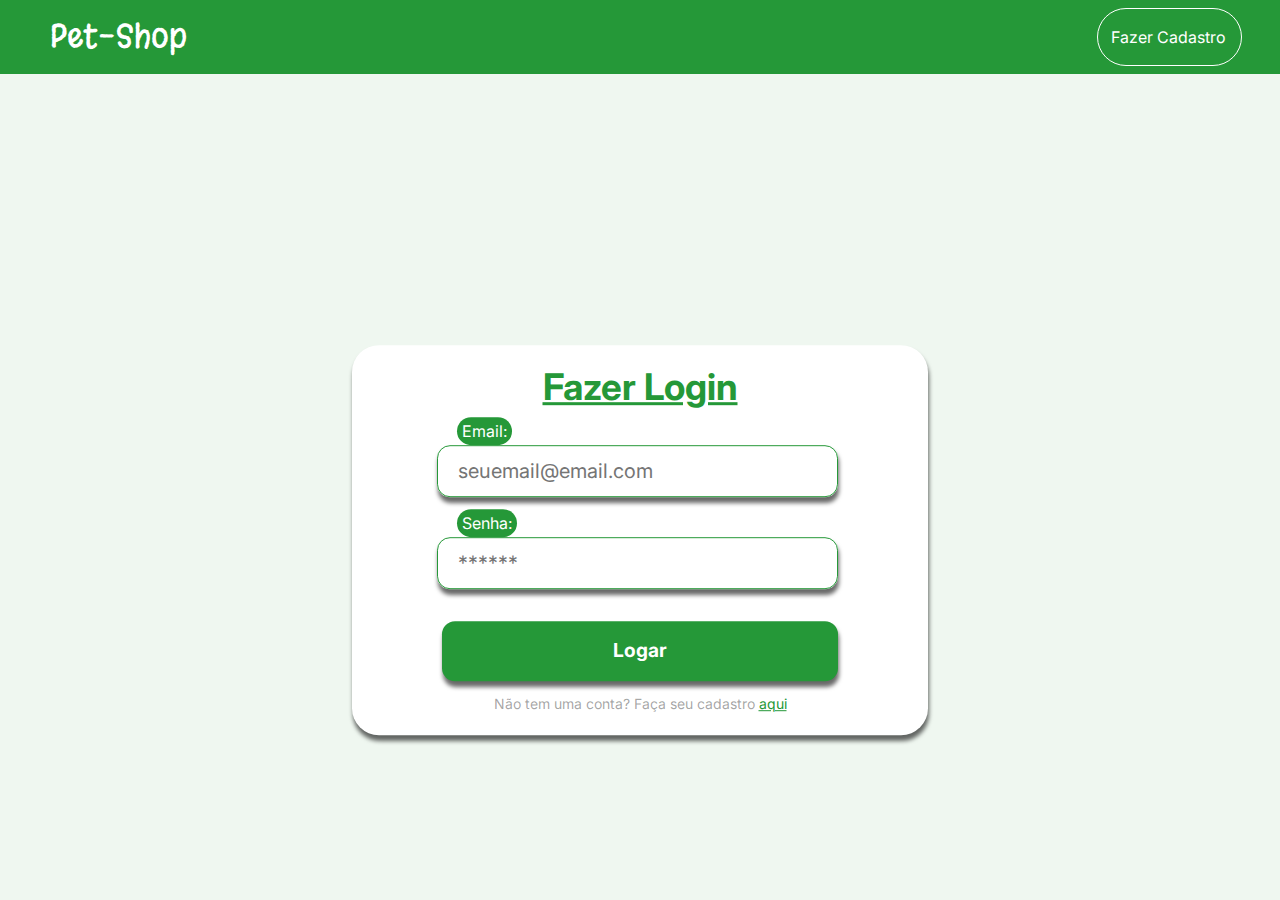
==== formLogin.html @ 1b66dc79 "Adicionando headers a cada pagina e upando pagina de login e registro" ====
<!DOCTYPE html>
<html lang="en">
  <head>
    <meta charset="UTF-8" />
    <meta name="viewport" content="width=device-width, initial-scale=1.0" />
    <title>Pet Shop | Login</title>

    <!-- Bootstrap e CSS -->
    <link
      href="https://cdn.jsdelivr.net/npm/bootstrap@5.3.3/dist/css/bootstrap.min.css"
      rel="stylesheet"
      integrity="sha384-QWTKZyjpPEjISv5WaRU9OFeRpok6YctnYmDr5pNlyT2bRjXh0JMhjY6hW+ALEwIH"
      crossorigin="anonymous"
    />
    <link rel="stylesheet" href="css/formRegisterLogin.css" />
    <link rel="stylesheet" href="css/global.css" />

    <!-- fontes: -->
    <link rel="preconnect" href="https://fonts.googleapis.com" />
    <link rel="preconnect" href="https://fonts.gstatic.com" crossorigin />
    <link
      href="https://fonts.googleapis.com/css2?family=Margarine&display=swap"
      rel="stylesheet"
    />

    <link rel="preconnect" href="https://fonts.googleapis.com" />
    <link rel="preconnect" href="https://fonts.gstatic.com" crossorigin />
    <link
      href="https://fonts.googleapis.com/css2?family=Inter:wght@100..900&display=swap"
      rel="stylesheet"
    />
  </head>
  <body>
    <!-- Cabeçalho -->
    <header>
      <div class="container" id="nav-container">
        <nav class="navbar fixed-top">
          <a href="#" class="navbar-brand">
            <div id="title">Pet-Shop</div>
          </a>
          <div class="justify-content-end" id="navbar-links">
            <div class="navbar-nav">
              <a class="nav-item nav-link" href="formRegister.html"
                >Fazer Cadastro</a
              >
            </div>
          </div>
        </nav>
      </div>
    </header>
    <!-- Formulário de Registro -->
    <div id="form-login">
      <form action="">
        <h2 class="form-title">Fazer Login</h2>

        <label for="email">Email:</label>
        <div class="input">
          <input
            id="email"
            name="email"
            placeholder="seuemail@email.com"
            type="text"
          />
        </div>

        <label for="senha">Senha:</label>
        <div class="input">
          <input id="senha" name="senha" placeholder="******" type="password" />
        </div>

        <div class="form-btn">
          <button type="submit">Logar</button>
        </div>
        <div class="link-pergunta">
          <p>
            Não tem uma conta? Faça seu cadastro <a href="formRegister.html">aqui</a>
          </p>
        </div>
      </form>
    </div>
  </body>
</html>
---- css/formRegisterLogin.css ----
/* links do cabeçalho */
.navbar-nav {
  padding-right: 38px;
}

.nav-item {
  padding: 12px;
  border-radius: 30px;
  border-style: solid;
  border-width: 1.5px;
}
.nav-item:hover {
  background-color: #325838;
  box-shadow: 1px 5px 4px inset rgba(0, 0, 0, 0.589);
  text-shadow: 1px 5px 4px rgba(0, 0, 0, 0.589);
}

/* formulários */

#form-register,
#form-login {
  position: relative;
  top: 60%;
  left: 50%;
  transform: translate(-50%, -50%);
  background: white;
  border-radius: 27px;
  padding: 20px 90px 5px 90px;
  width: 45%;
  align-items: center;
  box-shadow: 1px 5px 4px rgba(0, 0, 0, 0.589);
  
}

.form-title {
  font-size: 2.3em;
  font-weight: bolder;
  margin-bottom: 2%;
  color: #259838;
  text-align: center;
  text-decoration: underline;
}

label{
  background-color: #259838;
  border-radius: 50px;
  margin-left: 15px;
  padding: 2px 5px;
  color: white;
}

.input {
  min-width: 100px;
  border-radius: 13px;
  border: 1px solid #259838;
  padding: 10px 20px;
  margin: 0px 0px 12px -5px;
  box-shadow: 1px 5px 4px rgba(0, 0, 0, 0.589);
}

.input input {
  width: 90%;
  border: none;
  outline: none;
  font-family: "Inter", sans-serif;
  font-size: 15pt;
}

.form-btn {
  margin-top: 8%;
  width: 100%;
  text-align: center;
}

.form-btn button {
  font-family: "Inter", sans-serif;
  background-color: #259838;
  width: 100%;
  height: 60px;
  border: none;
  font-size: 1.2em;
  font-weight: bolder;
  color: white;
  border-radius: 13px;
  outline: none;
  box-shadow: 1px 5px 4px rgba(0, 0, 0, 0.589);
}

.form-btn button:hover{
  background-color: #325838;
  box-shadow: 1px 5px 4px inset rgba(0, 0, 0, 0.589);
  text-shadow: 1px 5px 4px rgba(0, 0, 0, 0.589);
}

.link-pergunta{
  text-align: center;
  margin-top: 3%;
}

.link-pergunta p{
  color: #36363673;
}

.link-pergunta p a{
  color: #259838;
}
---- css/global.css ----
*{
  margin: 0;
  padding: 0;
}

body {
  font-family: "Inter", sans-serif;
  background-color: #25983813;
  width: 100%;
  height: 100vh;
}

.row {
  margin: 0;
}

.container-fluid {
  padding: 70px 0;
}

p,
li {
  color: #444;
  font-size: 14px;
}
/* Barra de navegação */

header,
.navbar {
  background-color: #259838;
}

#nav-container {
  padding-top: 0;
  padding-bottom: 0;
}

.navbar-brand {
  padding-left: 50px;
}

#title {
  font-family: "Margarine", sans-serif;
  color: #fff;
  font-size: 32px;
}

#navbar-links a {
  color: #fff;
  padding-right: 15px;
}

.navbar-nav .nav-link {
  padding: 1rem 0.8rem;
}

.menu-user {
  align-items: center;
  background-color: white;
  border: #259838 1px solid;
  border-radius: 30px;
  padding-left: 15px;
  height: 49px;
  width: 160px;
  box-shadow: 1px 5px 4px rgba(0, 0, 0, 0.589);
  position: relative;
  display: flex;
  flex-direction: row;
  flex-wrap: wrap;
  justify-content: space-between;
  z-index: 2;
  cursor: pointer;
}

.user-name {
  padding-right: 10px;
  margin-bottom: 9px;
}

.nav {
  height: 50px;
  padding-top: 10px;
  padding-right: 25px;
}

div.navbar {
  padding-right: 2rem;
}

/* menus dropdown */

.title-sub-menu {
  color: #259838;
  text-align: center;
  text-decoration: underline;
  border-bottom: #eaeaea solid 1px;
  font-weight: 700;
}

.sub-menu-pata ul,
.sub-menu-cart ul {
  border-bottom: black solid 1px;
  list-style-type: disc;
  padding: 0px 0px 7px 20px;
  font-size: 20px;
  font-weight: 300;
}

.sub-menu-pata div a,
.sub-menu-cart div a{
    color: #259838;
    display:flex;
    justify-content: center;
    font-size: 16px;
    font-weight: 800;
    text-decoration: none;
    padding: 4px;
}

.sub-menu-pata,
.sub-menu-cart {
  display: none;
  position: absolute;
  background-color: white;
  margin-left: -250px;
  border-radius: 10px;
  width: 300px;
  box-shadow: 1px 5px 4px rgba(0, 0, 0, 0.589);
}

.lista-vazia{
    text-align: center;
}

#total-cart {
    display:flex;
    justify-content:space-between;
    border-bottom: black solid 1px;
    padding: 4px;
}

#total-cart h6{
    color: black;
    font-weight: 700;
}

nav li ul:hover .sub-menu-cart,
nav li ul:hover .sub-menu-pata {
  display: block;
}

/* menu Usuário */
.sub-menu-user {
  display: none;
  position: absolute; 
  top: 58%; 
  left: 161px; 
  background-color: white;
  border-radius: 0 0 30px 30px;
  box-shadow: 1px 5px 4px rgba(0, 0, 0, 0.589);
  z-index: 1;
}

nav .menu-user:hover + .sub-menu-user {
  display: block;
}

nav .menu-user:hover + .sub-menu-user div {
  height: 80px;
  width: 160px;
  text-align: center;
}

nav .menu-user:hover + .sub-menu-user div p {
  color: red;
  text-decoration: underline;
  font-size: 18px;
  padding-top: 30px;
  padding-left: 11px;
}

.sub-menu-user:hover {
  display: block;
}

.sub-menu-user:hover div {
  height: 80px;
  width: 160px;
  text-align: center;
}

.sub-menu-user:hover div p {
  color: red;
  text-decoration: underline;
  font-size: 18px;
  padding-top: 30px;
  padding-left: 11px;
}
/* Icones da barra de navegação */

#btn-pata img {
  width: 38px;
  height: 35px;
}

#btn-cart img {
  width: 34.1px;
  height: 34.1px;
}


/* Barra de Pesquisa */

.search-box{
    background-color: white;
    height: 40px;
    padding: 10px;
    border-radius: 30px;
    display: flex;
    justify-content: space-between;
    align-items: center;
    border: #259838 1px solid;
    box-shadow: 1px 5px 4px rgba(0, 0, 0, 0.589);
   
}

.search-text{
    background: none;
    border: 0;
    outline: 0;
    padding: 0;
    font-size: 16px;
    
}
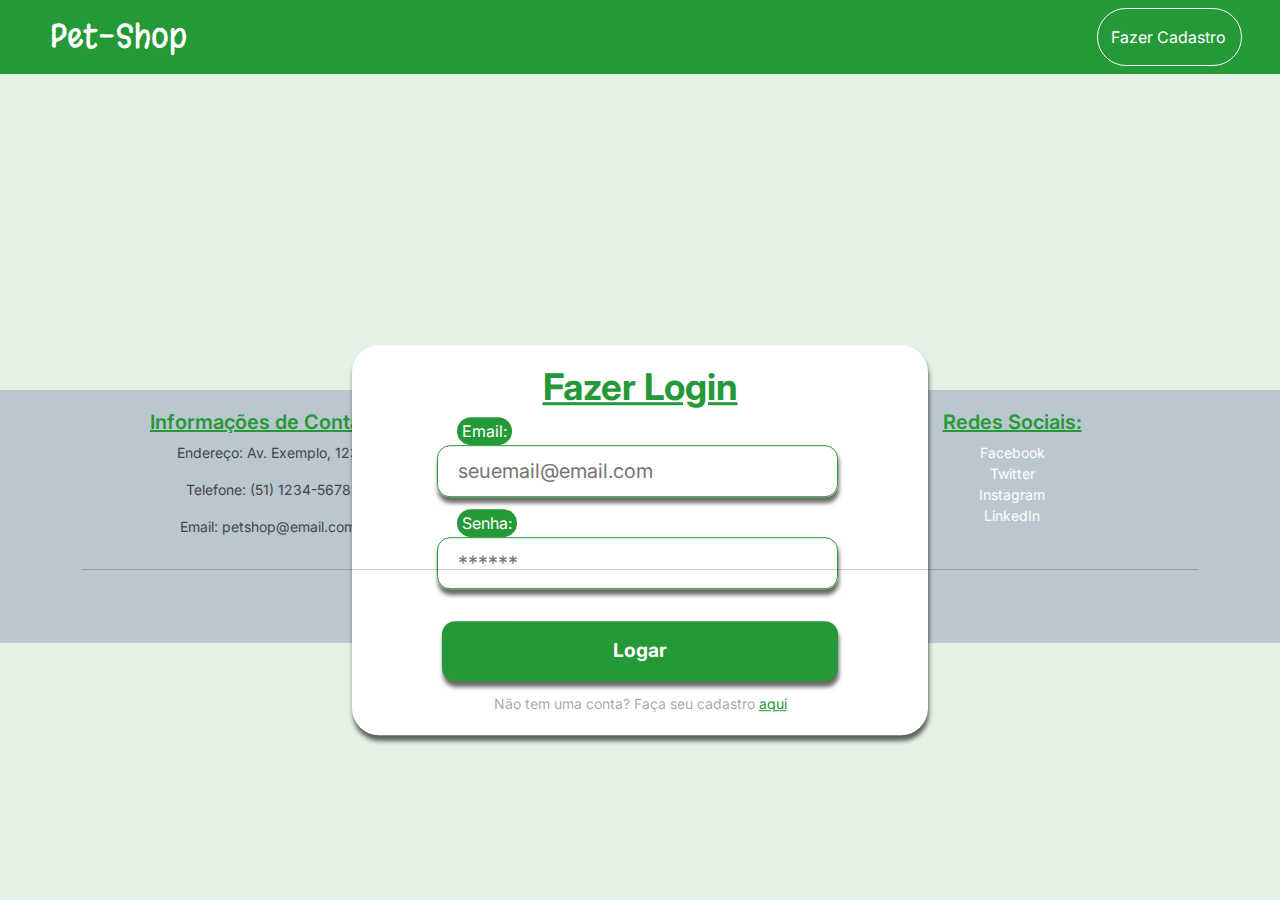
==== commit 27b89c77: "subindo o resto das paginas com html e css e algumas funcoes em javascript" ====
--- a/formLogin.html
+++ b/formLogin.html
@@ -29,6 +29,23 @@
       href="https://fonts.googleapis.com/css2?family=Inter:wght@100..900&display=swap"
       rel="stylesheet"
     />
+
+    <!-- Scripts -->
+    <script
+      src="https://code.jquery.com/jquery-3.7.1.min.js"
+      integrity="sha256-/JqT3SQfawRcv/BIHPThkBvs0OEvtFFmqPF/lYI/Cxo="
+      crossorigin="anonymous"
+    ></script>
+    <script
+      src="https://cdn.jsdelivr.net/npm/@popperjs/core@2.11.8/dist/umd/popper.min.js"
+      integrity="sha384-I7E8VVD/ismYTF4hNIPjVp/Zjvgyol6VFvRkX/vR+Vc4jQkC+hVqc2pM8ODewa9r"
+      crossorigin="anonymous"
+    ></script>
+    <script
+      src="https://cdn.jsdelivr.net/npm/bootstrap@5.3.3/dist/js/bootstrap.min.js"
+      integrity="sha384-0pUGZvbkm6XF6gxjEnlmuGrJXVbNuzT9qBBavbLwCsOGabYfZo0T0to5eqruptLy"
+      crossorigin="anonymous"
+    ></script>
   </head>
   <body>
     <!-- Cabeçalho -->
@@ -60,12 +77,19 @@
             name="email"
             placeholder="seuemail@email.com"
             type="text"
+            required
           />
         </div>
 
         <label for="senha">Senha:</label>
         <div class="input">
-          <input id="senha" name="senha" placeholder="******" type="password" />
+          <input
+            id="senha"
+            name="senha"
+            placeholder="******"
+            type="password"
+            required
+          />
         </div>
 
         <div class="form-btn">
@@ -73,10 +97,75 @@
         </div>
         <div class="link-pergunta">
           <p>
-            Não tem uma conta? Faça seu cadastro <a href="formRegister.html">aqui</a>
+            Não tem uma conta? Faça seu cadastro
+            <a href="formRegister.html">aqui</a>
           </p>
         </div>
       </form>
     </div>
+
+    <!-- FOOTER -->
+    <footer class="footer">
+      <div class="container">
+        <div class="row">
+          <div class="col-md-4">
+            <h5
+              style="
+                font-weight: 600;
+                text-decoration: underline;
+                color: #259838;
+              "
+            >
+              Informações de Contato:
+            </h5>
+            <p>Endereço: Av. Exemplo, 123</p>
+            <p>Telefone: (51) 1234-5678</p>
+            <p>Email: petshop@email.com</p>
+          </div>
+          <div class="col-md-4">
+            <h5
+              style="
+                font-weight: 600;
+                text-decoration: underline;
+                color: #259838;
+              "
+            >
+              Links Úteis:
+            </h5>
+            <ul class="list-unstyled">
+              <li><a href="#">Sobre Nós</a></li>
+              <li><a href="#">Produtos</a></li>
+              <li><a href="#">Serviços</a></li>
+              <li><a href="#">Contato</a></li>
+            </ul>
+          </div>
+          <div class="col-md-4">
+            <h5
+              style="
+                font-weight: 600;
+                text-decoration: underline;
+                color: #259838;
+              "
+            >
+              Redes Sociais:
+            </h5>
+            <ul class="list-unstyled">
+              <li><a href="#">Facebook</a></li>
+              <li><a href="#">Twitter</a></li>
+              <li><a href="#">Instagram</a></li>
+              <li><a href="#">LinkedIn</a></li>
+            </ul>
+          </div>
+        </div>
+        <hr />
+        <div class="row">
+          <div class="col-md-12">
+            <p class="text-center">
+              © 2024 Pet-shop. Todos os direitos reservados.
+            </p>
+          </div>
+        </div>
+      </div>
+    </footer>
   </body>
 </html>
--- a/css/global.css
+++ b/css/global.css
@@ -5,7 +5,7 @@
 
 body {
   font-family: "Inter", sans-serif;
-  background-color: #25983813;
+  background-color: rgba(37, 152, 56, 0.13);
   width: 100%;
   height: 100vh;
 }
@@ -208,27 +208,20 @@
   height: 34.1px;
 }
 
-
-/* Barra de Pesquisa */
-
-.search-box{
-    background-color: white;
-    height: 40px;
-    padding: 10px;
-    border-radius: 30px;
-    display: flex;
-    justify-content: space-between;
-    align-items: center;
-    border: #259838 1px solid;
-    box-shadow: 1px 5px 4px rgba(0, 0, 0, 0.589);
-   
-}
-
-.search-text{
-    background: none;
-    border: 0;
-    outline: 0;
-    padding: 0;
-    font-size: 16px;
-    
+/* Rodapé do site */
+
+
+.footer {
+  background-color: #BBC7CE;
+  padding: 20px 0;
+  text-align: center;
+}
+
+.footer a {
+  color: white;
+  text-decoration: none;
+}
+.footer a:hover {
+  color: #325838;
+  text-decoration: none;
 }